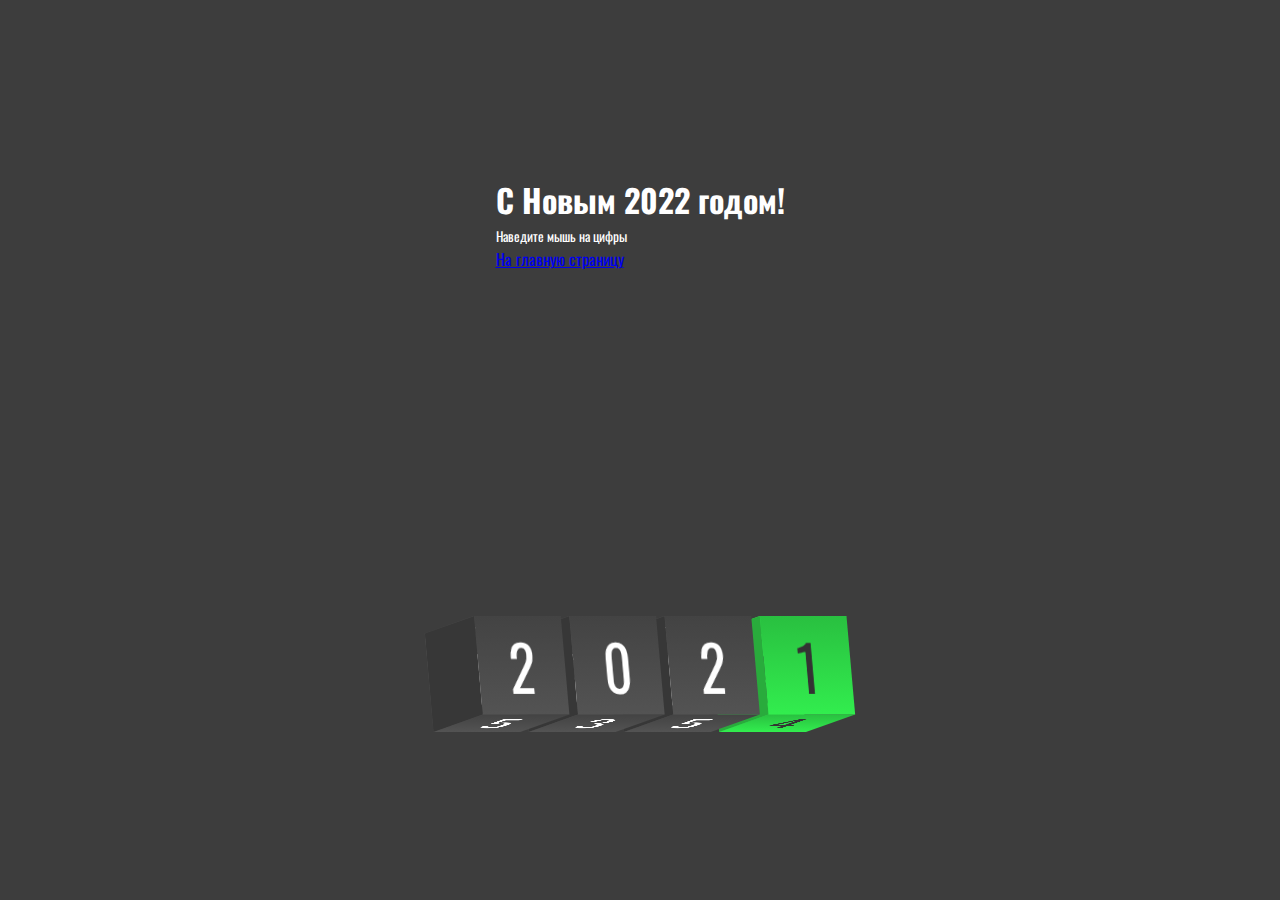
==== CSS_Cubes/index.html @ 8140d8ca "New Year" ====
﻿<!DOCTYPE html>
<html lang="en">

<head>
    <meta charset="UTF-8">
    <meta name="viewport" content="width=device-width, initial-scale=1.0">
    <title>Document</title>
    <link rel="stylesheet" type="text/css" href="css/style.css">
</head>

<body>
    <div class="header">
    <h1>C Новым 2022 годом!</h1>
    <p><small>Наведите мышь на цифры</small></p>
    <p><a href="../index.html">На главную страницу</a></p>
    </div>
    <div class="container">
        <div class="text" style="--j:0">
            <span style="--i:0">2</span>
            <span style="--i:1">3</span>
            <span style="--i:2">4</span>
            <span style="--i:3">5</span>
        </div>
        <div class="text" style="--j:1">
            <span style="--i:0">0</span>
            <span style="--i:1">1</span>
            <span style="--i:2">2</span>
            <span style="--i:3">3</span>
        </div>
        <div class="text" style="--j:2">
            <span style="--i:0">2</span>
            <span style="--i:1">3</span>
            <span style="--i:2">4</span>
            <span style="--i:3">5</span>
        </div>
        <div class="text" style="--j:3">
            <span style="--i:0">1</span>
            <span style="--i:1">2</span>
            <span style="--i:2">3</span>
            <span style="--i:3">4</span>
        </div>
    </div>
</body>

</html>
---- CSS_Cubes/css/style.css ----
@import url("https://fonts.googleapis.com/css2?family=Oswald:wght@500;600;700&display=swap");
* {
  margin:0;
  padding: 0;
  box-sizing: border-box;
  font-family: 'Oswald',sans-serif;
}
body {
  display:flex;
  flex-direction:column;
  justify-content:space-around;
  align-items: center;
  min-height: 100vh;
  background: #3d3d3d;
}
.header {
	color:white;
}
.container {
  display:flex;
  transform-style: preserve-3d;
  gap:10px;
  transform:rotateY(30deg) rotateX(10deg);
}
.container .text {
  position: relative;
  width: 100px;
  height: 100px;
  transform-style: preserve-3d;
  transition: 2.5s ease-in-out;
  transition-delay: calc(0.25s*var(--j));
}

.container:hover .text {
  transform: rotateX(-360deg);
}
.container:hover .text:last-child {
  transform: rotateX(630deg);
}
.container .text::before {
  content:'';
  position: absolute;
  width: 100%;
  height: 100%;
  background: #373737;
  transform-origin: left;
  transform: rotateY(90deg) translateX(-50px); 
}
.container .text:last-child::before {
  background: #29ab3c;
}
.container .text span {
  position: absolute;
  top: 0;
  left: 0;
  width: 100%;
  height: 100%;
  background: linear-gradient(#434343,#535353);
  display:flex;
  justify-content: center;
  align-items:center;
  font-size: 4em;
  color:#fff;
  transform-style: preserve-3d;
  transform: rotateX(calc(90deg*var(--i))) translateZ(50px);

}
.container .text:last-child span {
  background: linear-gradient(#29c040,#32ed4e);
  color:#333;
}
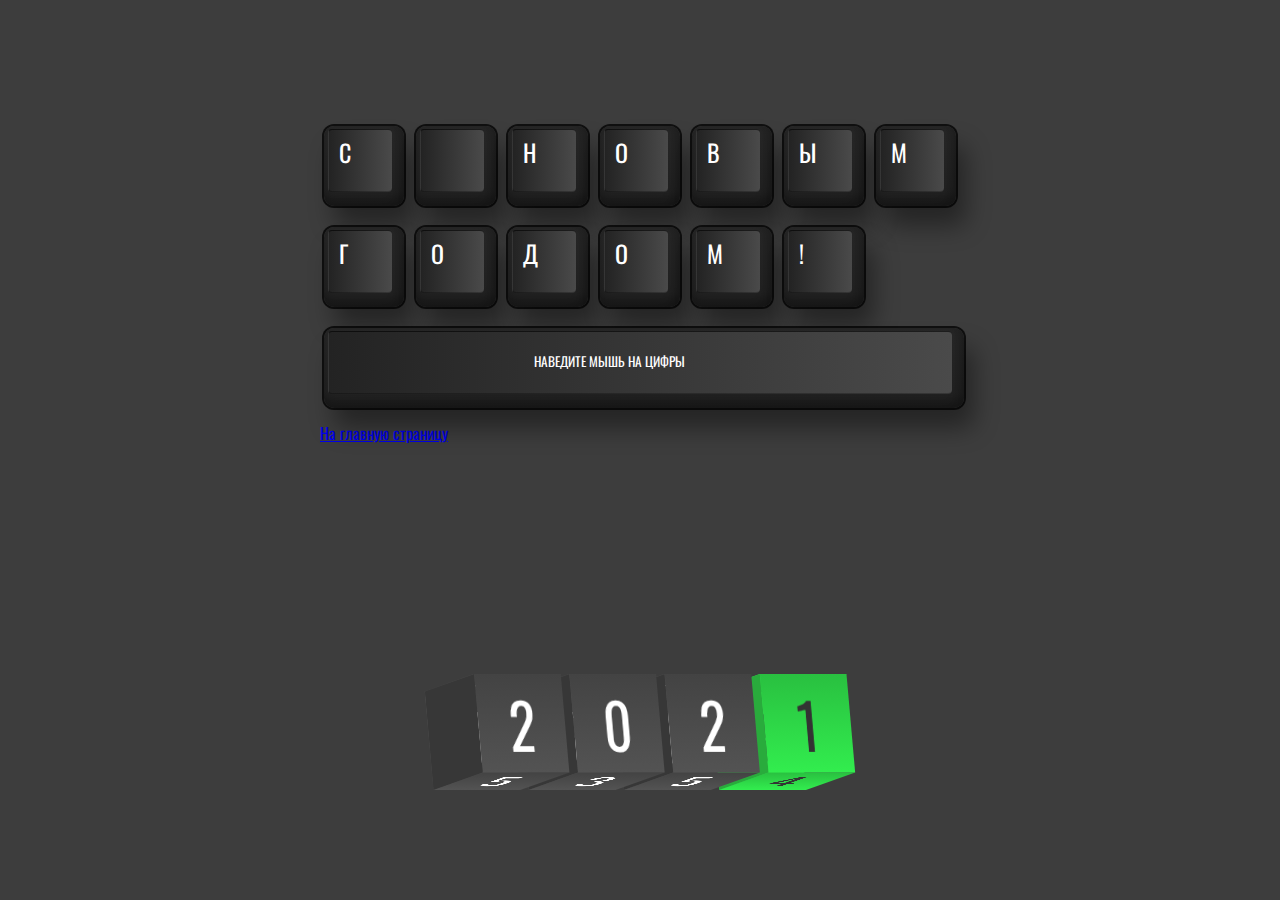
==== commit 9dc30260: "Add kbd imitator" ====
--- a/CSS_Cubes/index.html
+++ b/CSS_Cubes/index.html
@@ -10,8 +10,23 @@
 
 <body>
     <div class="header">
-    <h1>C Новым 2022 годом!</h1>
-    <p><small>Наведите мышь на цифры</small></p>
+    <div class="kbdcontainer">
+    <span><i>C</i></span>
+    <span><i> </i></span>
+    <span><i>Н</i></span>
+    <span><i>о</i></span>
+    <span><i>в</i></span>
+    <span><i>ы</i></span>
+    <span><i>м</i></span><br />
+    <span><i>г</i></span>
+    <span><i>о</i></span>
+    <span><i>д</i></span>
+    <span><i>о</i></span>
+    <span><i>м</i></span>
+    <span><i>!</i></span><br />
+    <span><i><small>Наведите мышь на цифры</small></i></span>
+  </div>
+    <!--<p><small>Наведите мышь на цифры</small></p>-->
     <p><a href="../index.html">На главную страницу</a></p>
     </div>
     <div class="container">
--- a/CSS_Cubes/css/style.css
+++ b/CSS_Cubes/css/style.css
@@ -68,4 +68,50 @@
 .container .text:last-child span {
   background: linear-gradient(#29c040,#32ed4e);
   color:#333;
+}
+
+.kbdcontainer span {
+  position: relative;
+  display: inline-block;
+  width:80px;
+  height:80px;
+  padding: 8px 15px;
+  margin: 8px 4px;
+  border-radius:10px;
+  background: linear-gradient(180deg,#282828,#202020);
+  box-shadow: inset -8px 0 8px rgba(0,0,0,0.15),
+  inset 0 -8px 8px rgba(0,0,0,0.25),
+  0 0 0 2px rgba(0,0,0,0.75),
+  10px 20px 25px rgba(0,0,0,0.4);
+  overflow: hidden;
+}
+.kbdcontainer span::before {
+  content:'';
+  position: absolute;
+  top:3px;
+  left: 4px;
+  bottom:14px;
+  right: 12px;
+  background: linear-gradient(90deg,#232323,#4a4a4a);
+  border-radius:4px;
+  box-shadow:-10px -10px 10px  rgba(255,255,255,0.75),
+  10 5 10 rgba(0,0,0,0.15);
+  border-left: 1px solid #0004;
+  border-bottom: 1px solid #0004;
+  border-top: 1px solid #0009;
+}
+.kbdcontainer span:last-child {
+  width:100%;
+  padding:20px 210px 
+}
+
+.kbdcontainer span:last-child i{
+  font-size: 1em;
+}
+.kbdcontainer span i {
+  position: relative;
+  color: #fff;
+  font-style: normal;
+  font-size: 1.5em;
+  text-transform: uppercase;
 }